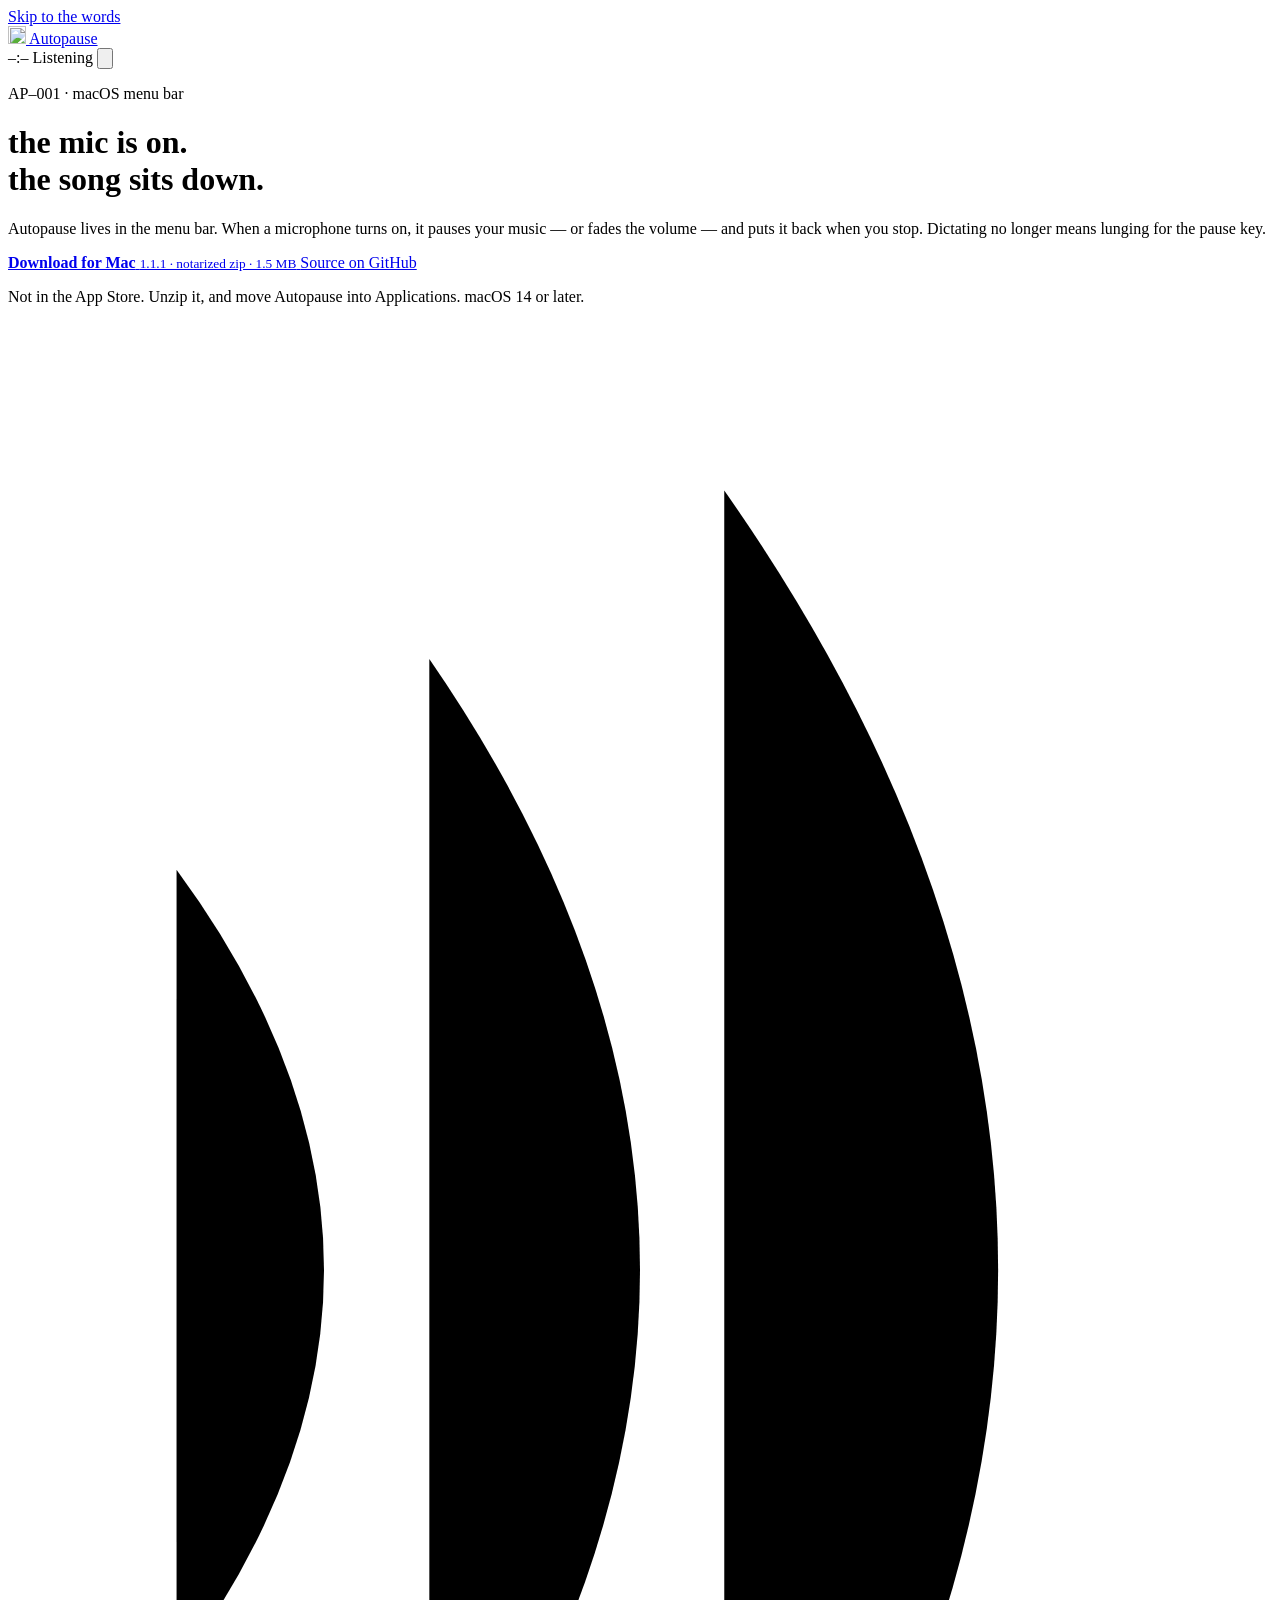
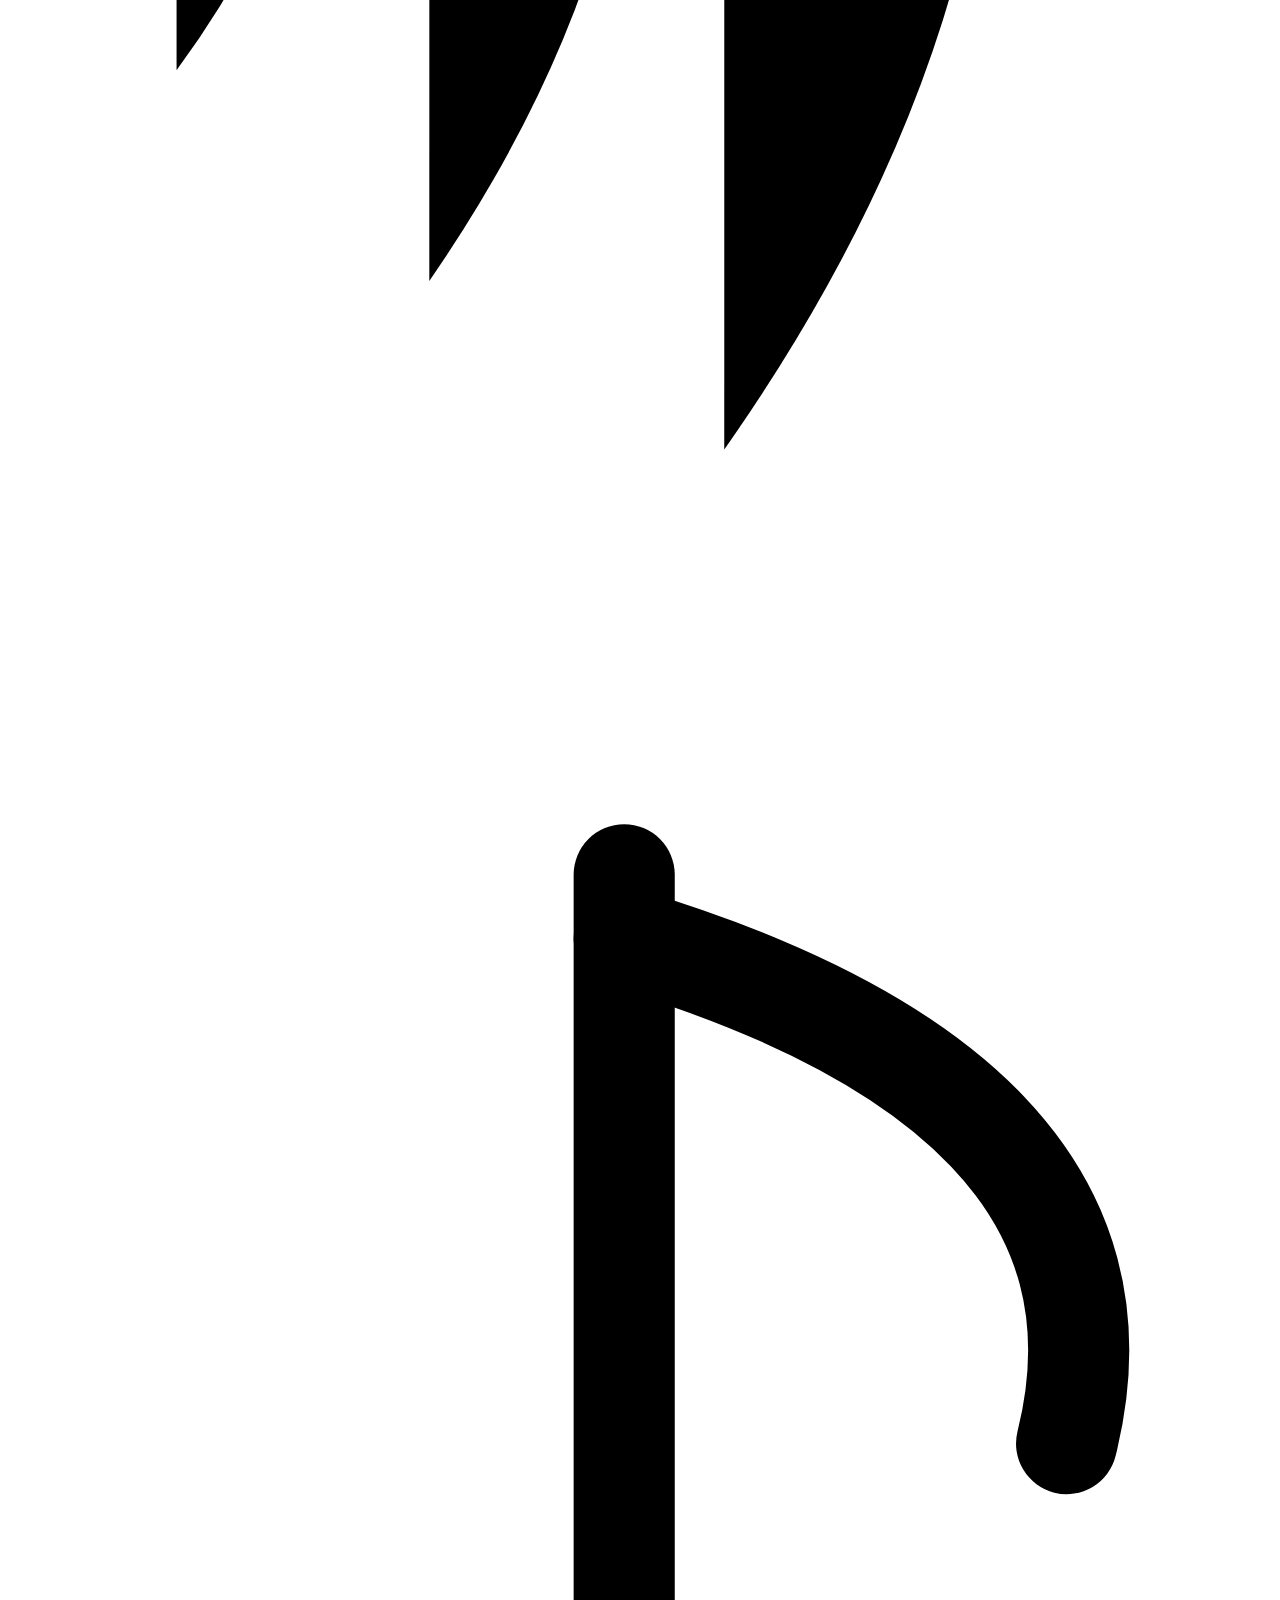
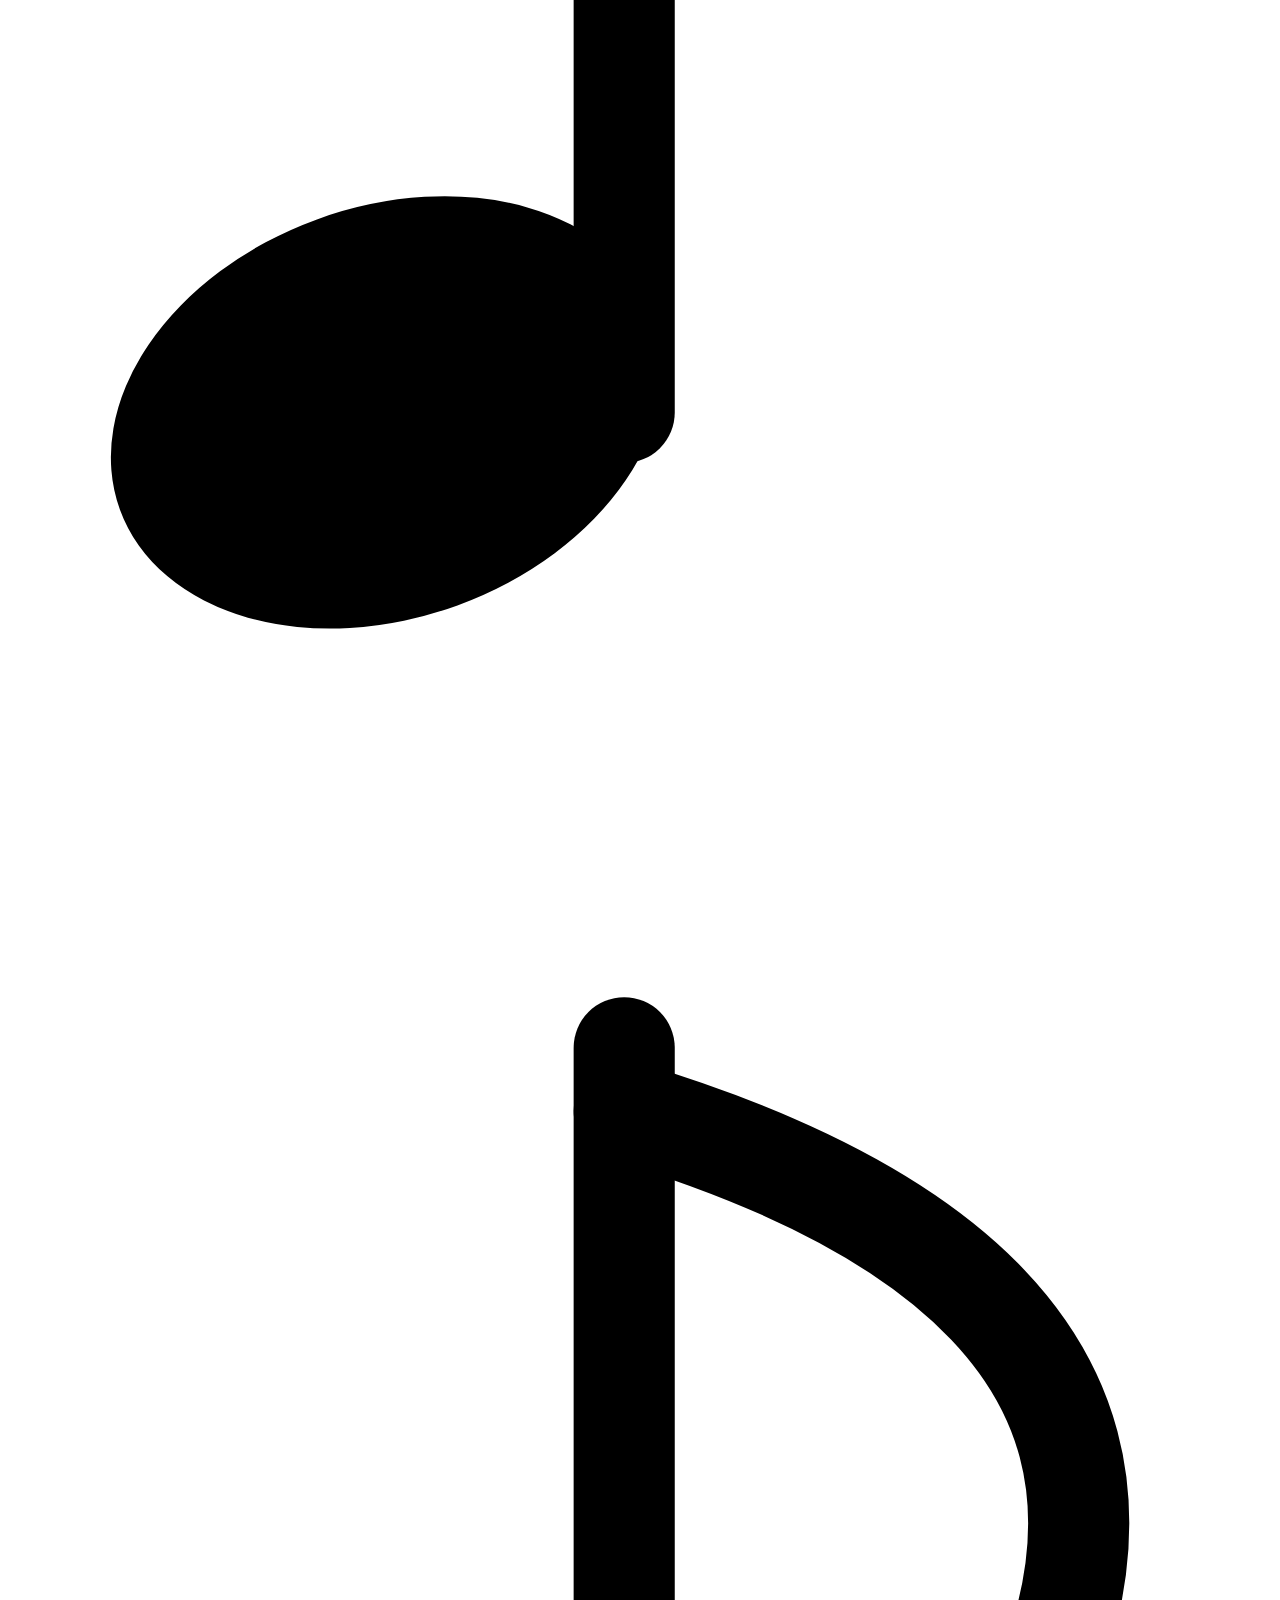
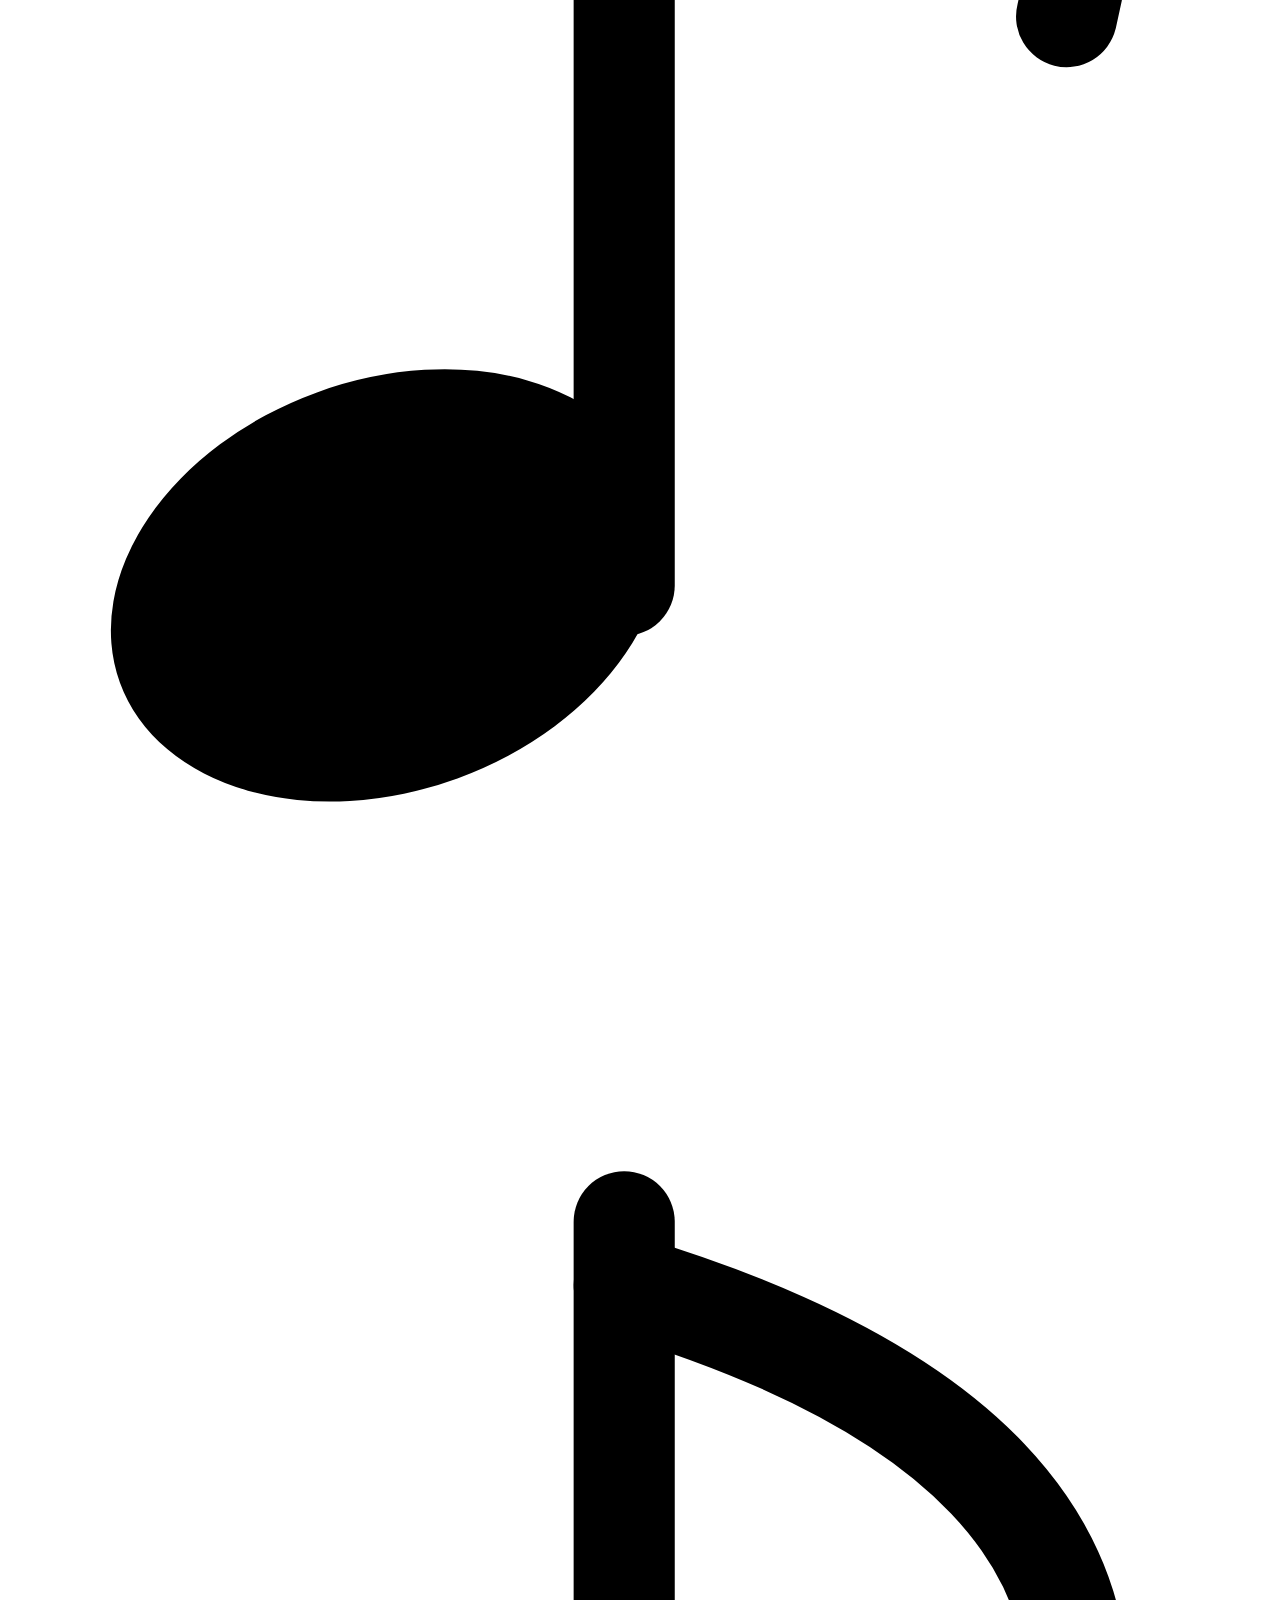
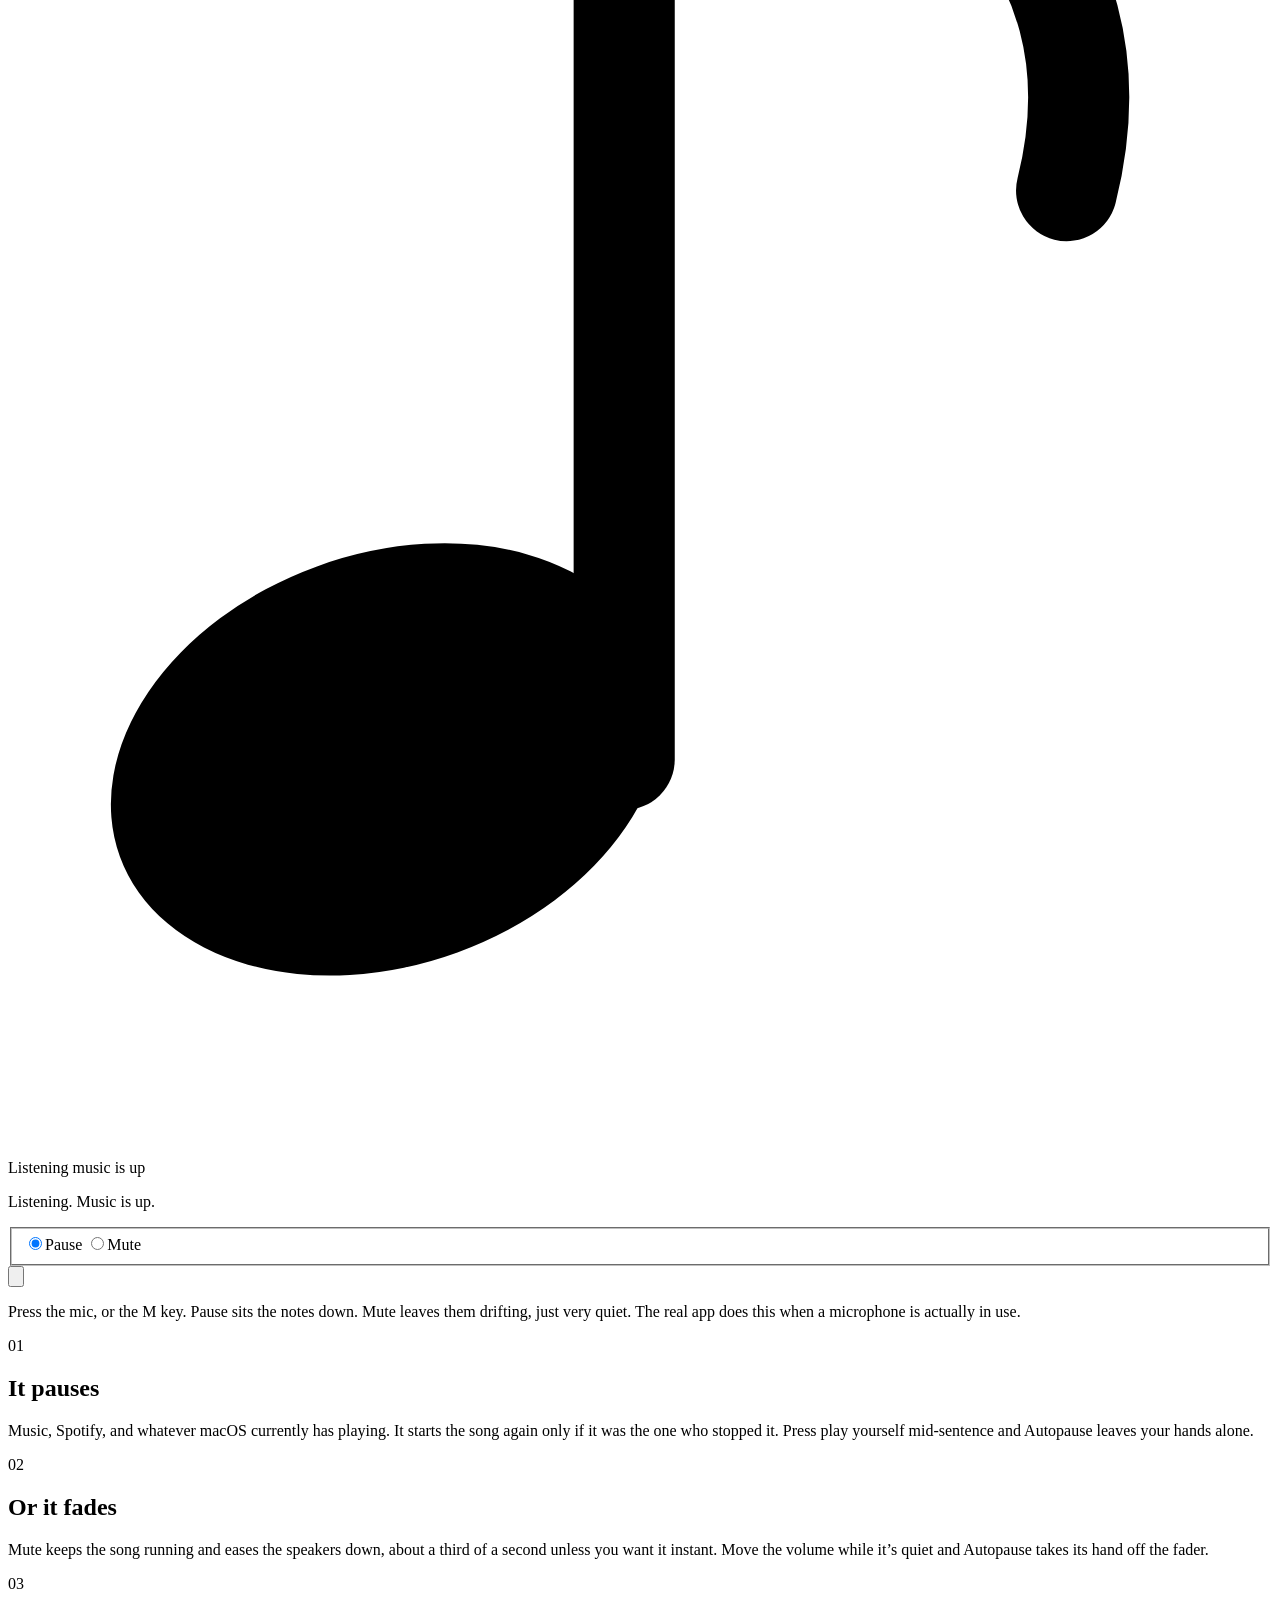
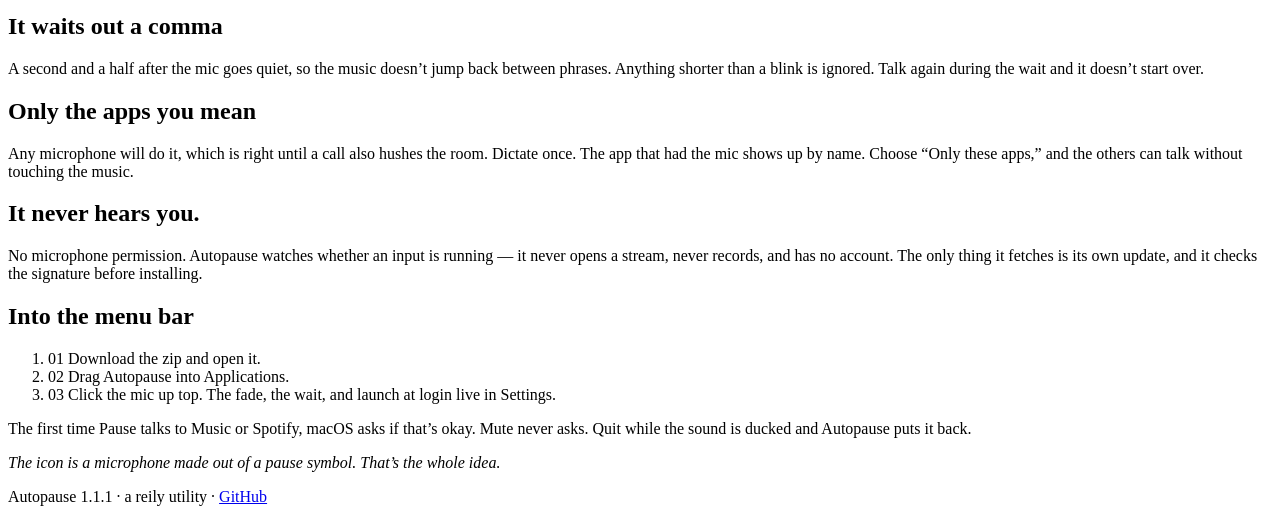
==== site/index.html @ 5b1c4da6 "Add the site for autopause.reily.app" ====
<!doctype html>
<html lang="en">
<head>
  <meta charset="utf-8">
  <meta name="viewport" content="width=device-width, initial-scale=1">
  <title>Autopause — the song sits down</title>
  <meta name="description" content="A Mac menu-bar app that pauses or fades your music while a microphone is in use. Nothing is recorded.">
  <link rel="canonical" href="https://autopause.reily.app/">
  <meta property="og:title" content="Autopause — the song sits down">
  <meta property="og:description" content="A Mac menu-bar app that pauses or fades your music while a microphone is in use. Nothing is recorded.">
  <meta property="og:type" content="website">
  <meta property="og:url" content="https://autopause.reily.app/">
  <meta property="og:image" content="https://autopause.reily.app/og.png">
  <meta name="twitter:card" content="summary_large_image">
  <meta name="theme-color" content="#141c27">
  <link rel="icon" href="/favicon.svg" type="image/svg+xml">
  <link rel="apple-touch-icon" href="/apple-touch-icon.png">
  <link rel="preload" href="/fonts/caprasimo.woff2" as="font" type="font/woff2" crossorigin>
  <link rel="stylesheet" href="/styles.css">
</head>
<body data-state="idle" data-mode="pause">
  <a class="skip" href="#content">Skip to the words</a>
  <header class="bar">
    <a class="brand" href="#top">
      <img src="/apple-touch-icon.png" width="18" height="18" alt="">
      Autopause
    </a>
    <div class="bar-right">
      <time class="clock" id="clock">–:–</time>
      <span class="bar-status" id="bar-status" aria-hidden="true">Listening</span>
      <button type="button" class="bar-mic" id="bar-mic" aria-pressed="false" aria-label="Pretend the microphone is in use">
        <svg viewBox="0 0 64 64" aria-hidden="true">
          <rect x="24" y="10" width="6.5" height="22" rx="3.2" fill="currentColor"/>
          <rect x="33.5" y="10" width="6.5" height="22" rx="3.2" fill="currentColor"/>
          <path d="M16 30v5.5c0 8.8 7.2 15 16 15s16-6.2 16-15V30" fill="none" stroke="currentColor" stroke-width="3.6" stroke-linecap="round"/>
          <path d="M32 50.5V58M24 58h16" fill="none" stroke="currentColor" stroke-width="3.6" stroke-linecap="round"/>
          <path class="slash" d="M16 50 L48 14" fill="none" stroke="currentColor" stroke-width="3.6" stroke-linecap="round"/>
        </svg>
      </button>
    </div>
  </header>

  <main class="wrap" id="top">
    <div class="hero" id="content">
      <p class="kicker">AP–001 <span aria-hidden="true">·</span> macOS menu bar</p>
      <h1>the mic is on.<br><span>the song sits down.</span></h1>
      <div class="pitch">
        <p class="lede">Autopause lives in the menu bar. When a microphone turns on, it pauses your music — or fades the volume — and puts it back when you stop. Dictating no longer means lunging for the pause key.</p>
        <div class="cta">
          <a class="dl" href="https://github.com/zhigang1992/autopause/releases/download/v1.1.1/Autopause-1.1.1.zip">
            <strong>Download for Mac</strong>
            <small>1.1.1 · notarized zip · 1.5 MB</small>
          </a>
          <a class="textlink" href="https://github.com/zhigang1992/autopause">Source on GitHub</a>
        </div>
        <p class="fine">Not in the App Store. Unzip it, and move Autopause into Applications. macOS 14 or later.</p>
      </div>

      <section class="demo" aria-label="A small radio you can hush">
        <div class="radio">
          <div class="stage-top">
            <div class="grille" aria-hidden="true"><span class="cone"></span></div>
            <div class="sky" aria-hidden="true">
              <svg class="arcs" viewBox="0 0 60 90">
                <path class="arc a1" d="M8 26q14 19 0 38"/>
                <path class="arc a2" d="M20 16q20 29 0 58"/>
                <path class="arc a3" d="M34 8q26 37 0 74"/>
              </svg>
              <span class="note n1"><i><svg viewBox="0 0 40 56"><ellipse cx="12" cy="44" rx="9" ry="6.5" transform="rotate(-20 12 44)" fill="currentColor"/><path d="M19.5 44V8" stroke="currentColor" stroke-width="3.2" stroke-linecap="round"/><path d="M19.5 10c10 3 16 8 14 16" fill="none" stroke="currentColor" stroke-width="3.2" stroke-linecap="round"/></svg></i></span>
              <span class="note n2"><i><svg viewBox="0 0 40 56"><ellipse cx="12" cy="44" rx="9" ry="6.5" transform="rotate(-20 12 44)" fill="currentColor"/><path d="M19.5 44V8" stroke="currentColor" stroke-width="3.2" stroke-linecap="round"/><path d="M19.5 10c10 3 16 8 14 16" fill="none" stroke="currentColor" stroke-width="3.2" stroke-linecap="round"/></svg></i></span>
              <span class="note n3"><i><svg viewBox="0 0 40 56"><ellipse cx="12" cy="44" rx="9" ry="6.5" transform="rotate(-20 12 44)" fill="currentColor"/><path d="M19.5 44V8" stroke="currentColor" stroke-width="3.2" stroke-linecap="round"/><path d="M19.5 10c10 3 16 8 14 16" fill="none" stroke="currentColor" stroke-width="3.2" stroke-linecap="round"/></svg></i></span>
            </div>
          </div>
          <div class="lcd" aria-hidden="true">
            <div class="lcd-row">
              <span class="led"></span>
              <p>
                <span class="lcd-1" id="lcd-1">Listening</span>
                <span class="lcd-2" id="lcd-2">music is up</span>
              </p>
            </div>
            <div class="grace"><span></span></div>
          </div>
          <p class="sr" id="live" aria-live="polite">Listening. Music is up.</p>
          <div class="controls">
            <fieldset class="switch" aria-label="How the music ducks">
              <label><input type="radio" name="mode" value="pause" checked><span>Pause</span></label>
              <label><input type="radio" name="mode" value="mute"><span>Mute</span></label>
            </fieldset>
            <button type="button" class="knob" id="mic" aria-pressed="false" aria-label="Pretend the microphone is in use">
              <svg viewBox="0 0 64 64" aria-hidden="true">
                <rect x="24" y="10" width="6.5" height="22" rx="3.2" fill="currentColor"/>
                <rect x="33.5" y="10" width="6.5" height="22" rx="3.2" fill="currentColor"/>
                <path d="M16 30v5.5c0 8.8 7.2 15 16 15s16-6.2 16-15V30" fill="none" stroke="currentColor" stroke-width="3.6" stroke-linecap="round"/>
                <path d="M32 50.5V58M24 58h16" fill="none" stroke="currentColor" stroke-width="3.6" stroke-linecap="round"/>
                <path class="slash" d="M16 50 L48 14" fill="none" stroke="currentColor" stroke-width="3.6" stroke-linecap="round"/>
              </svg>
            </button>
          </div>
          <div class="feet" aria-hidden="true"><i></i><i></i></div>
        </div>
        <p class="hint">Press the mic, or the M key. Pause sits the notes down. Mute leaves them drifting, just very quiet. The real app does this when a microphone is actually in use.</p>
      </section>
    </div>

    <section class="habits" aria-label="What it does">
      <article>
        <p class="num">01</p>
        <h2>It pauses</h2>
        <p>Music, Spotify, and whatever macOS currently has playing. It starts the song again only if it was the one who stopped it. Press play yourself mid-sentence and Autopause leaves your hands alone.</p>
      </article>
      <article>
        <p class="num">02</p>
        <h2>Or it fades</h2>
        <p>Mute keeps the song running and eases the speakers down, about a third of a second unless you want it instant. Move the volume while it’s quiet and Autopause takes its hand off the fader.</p>
      </article>
      <article>
        <p class="num">03</p>
        <h2>It waits out a comma</h2>
        <p>A second and a half after the mic goes quiet, so the music doesn’t jump back between phrases. Anything shorter than a blink is ignored. Talk again during the wait and it doesn’t start over.</p>
      </article>
    </section>

    <section class="block">
      <h2>Only the apps you mean</h2>
      <p>Any microphone will do it, which is right until a call also hushes the room. Dictate once. The app that had the mic shows up by name. Choose “Only these apps,” and the others can talk without touching the music.</p>
    </section>

    <section class="block shout">
      <h2>It never hears you.</h2>
      <p>No microphone permission. Autopause watches whether an input is running — it never opens a stream, never records, and has no account. The only thing it fetches is its own update, and it checks the signature before installing.</p>
    </section>

    <section class="block">
      <h2>Into the menu bar</h2>
      <ol class="steps">
        <li><span>01</span> Download the zip and open it.</li>
        <li><span>02</span> Drag Autopause into Applications.</li>
        <li><span>03</span> Click the mic up top. The fade, the wait, and launch at login live in Settings.</li>
      </ol>
      <p class="note-after">The first time Pause talks to Music or Spotify, macOS asks if that’s okay. Mute never asks. Quit while the sound is ducked and Autopause puts it back.</p>
    </section>

    <footer class="colophon">
      <p><em>The icon is a microphone made out of a pause symbol. That’s the whole idea.</em></p>
      <p>Autopause 1.1.1 · a reily utility · <a href="https://github.com/zhigang1992/autopause">GitHub</a></p>
    </footer>
  </main>
  <script src="/site.js"></script>
</body>
</html>
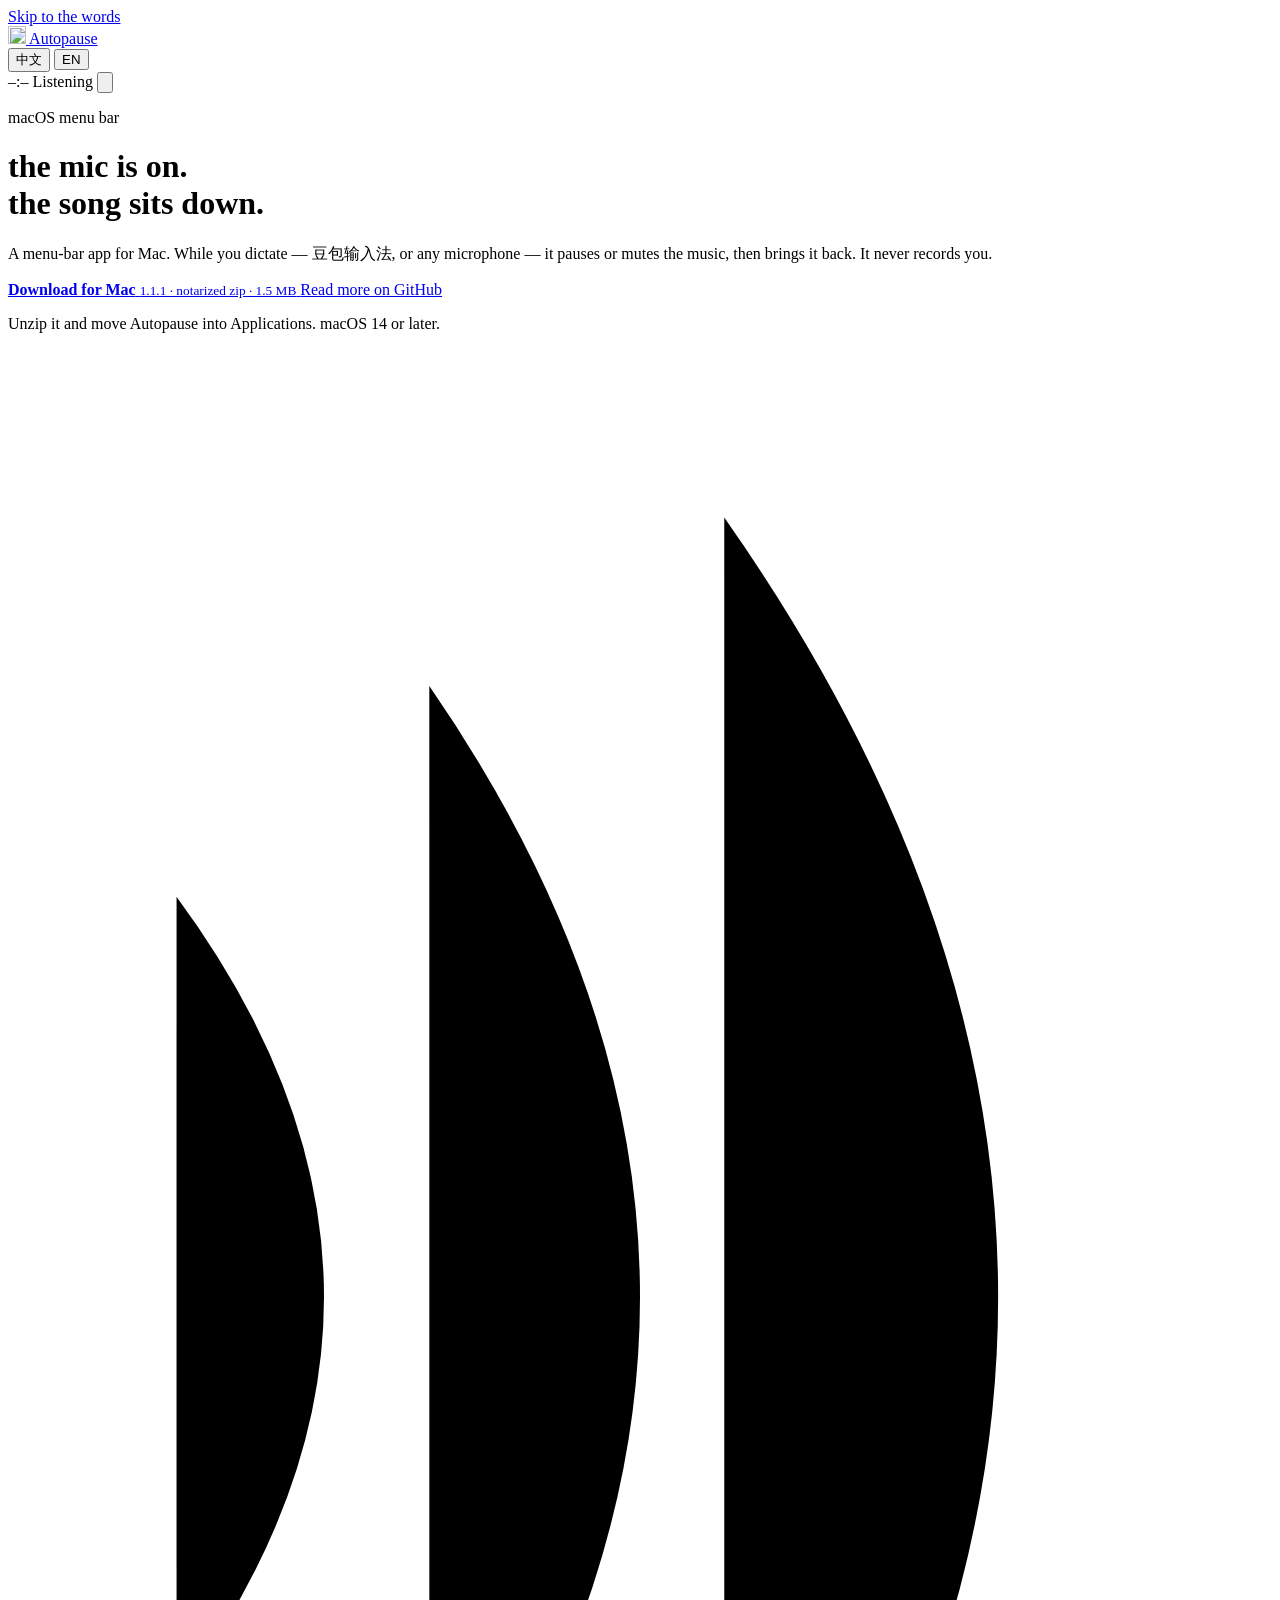
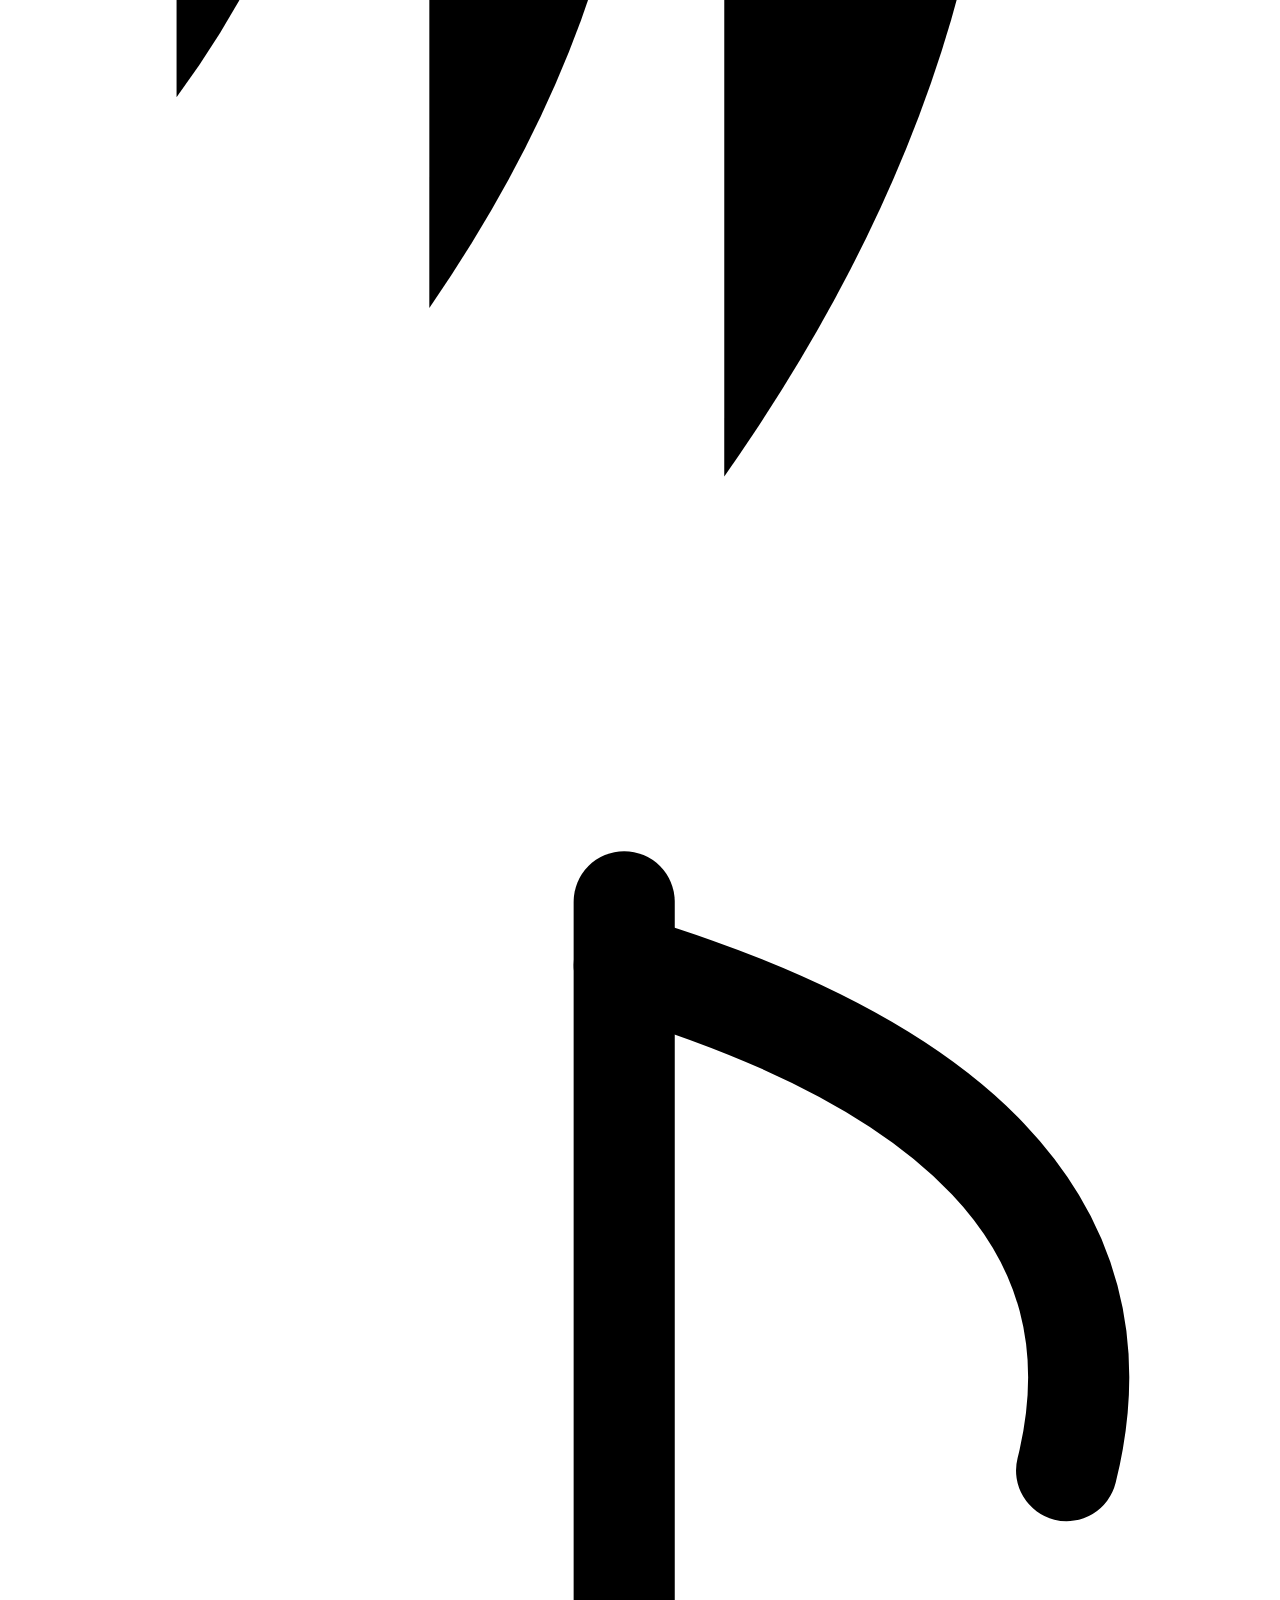
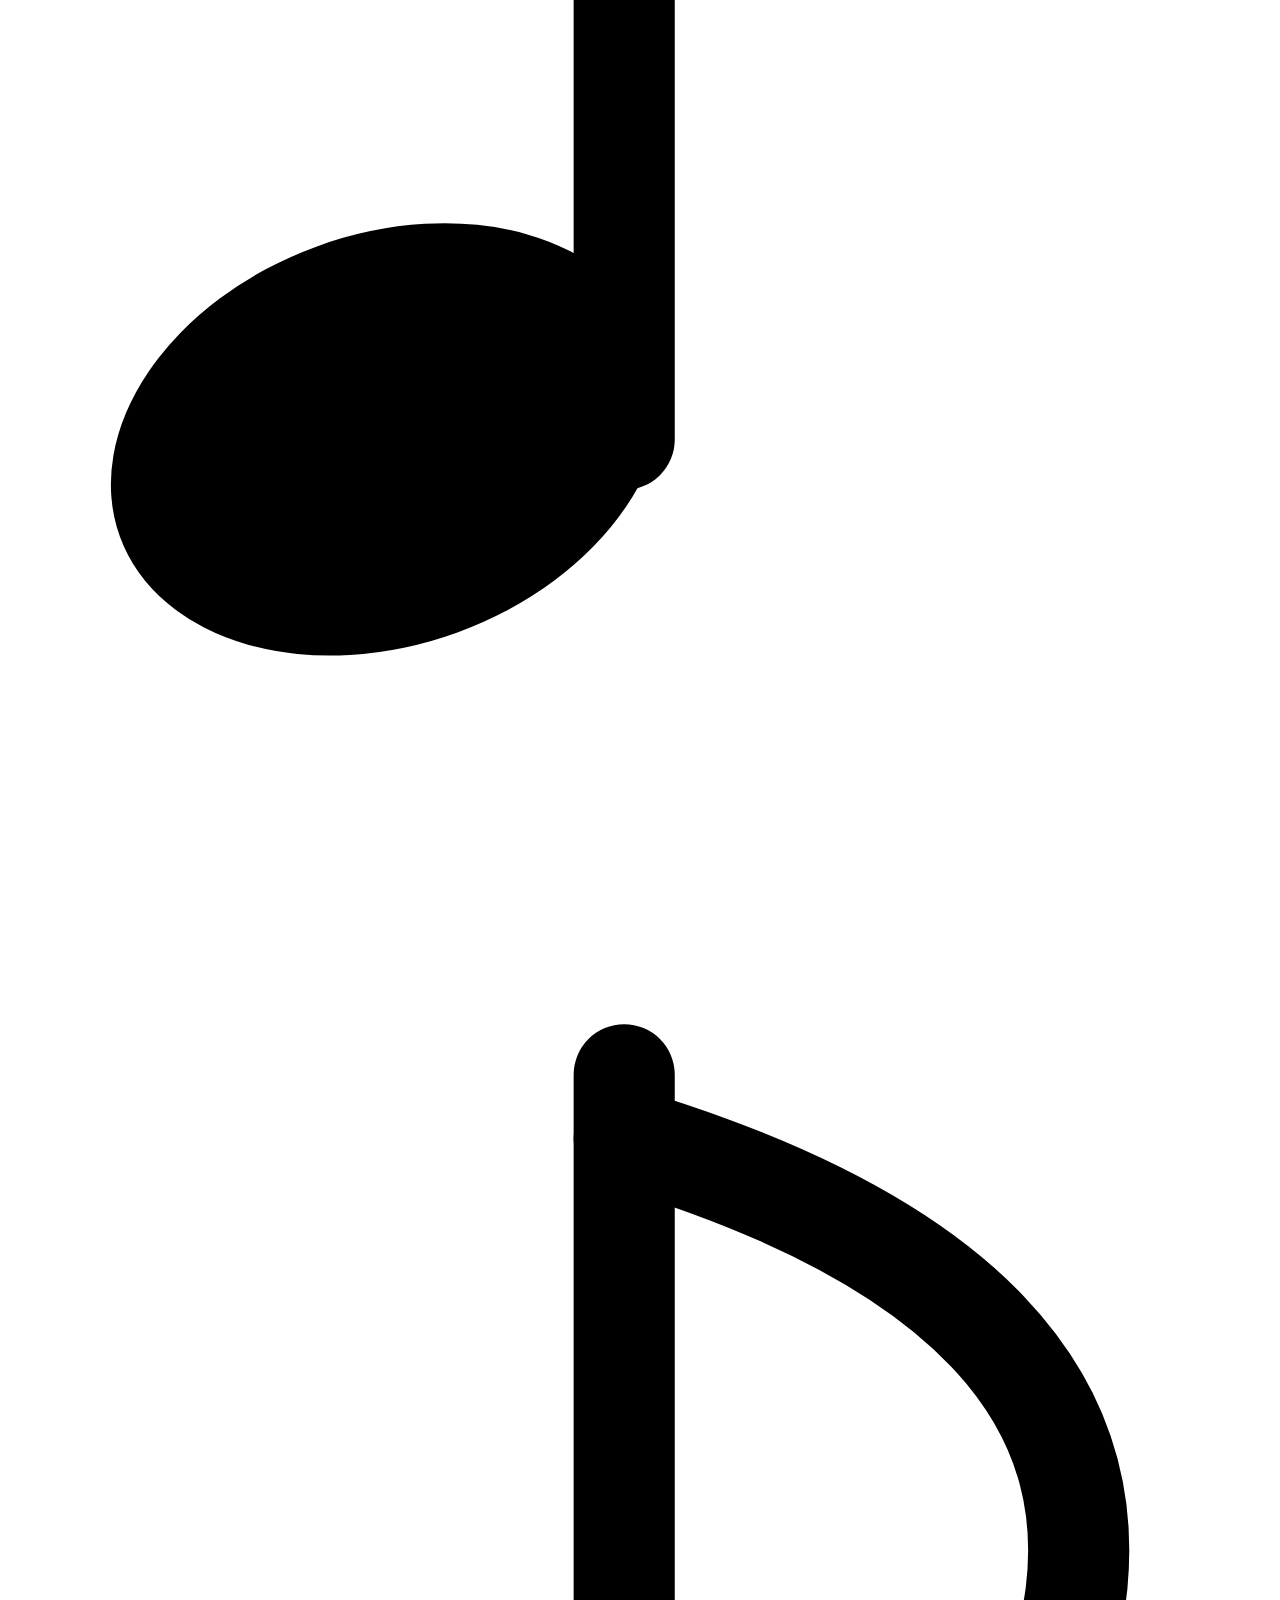
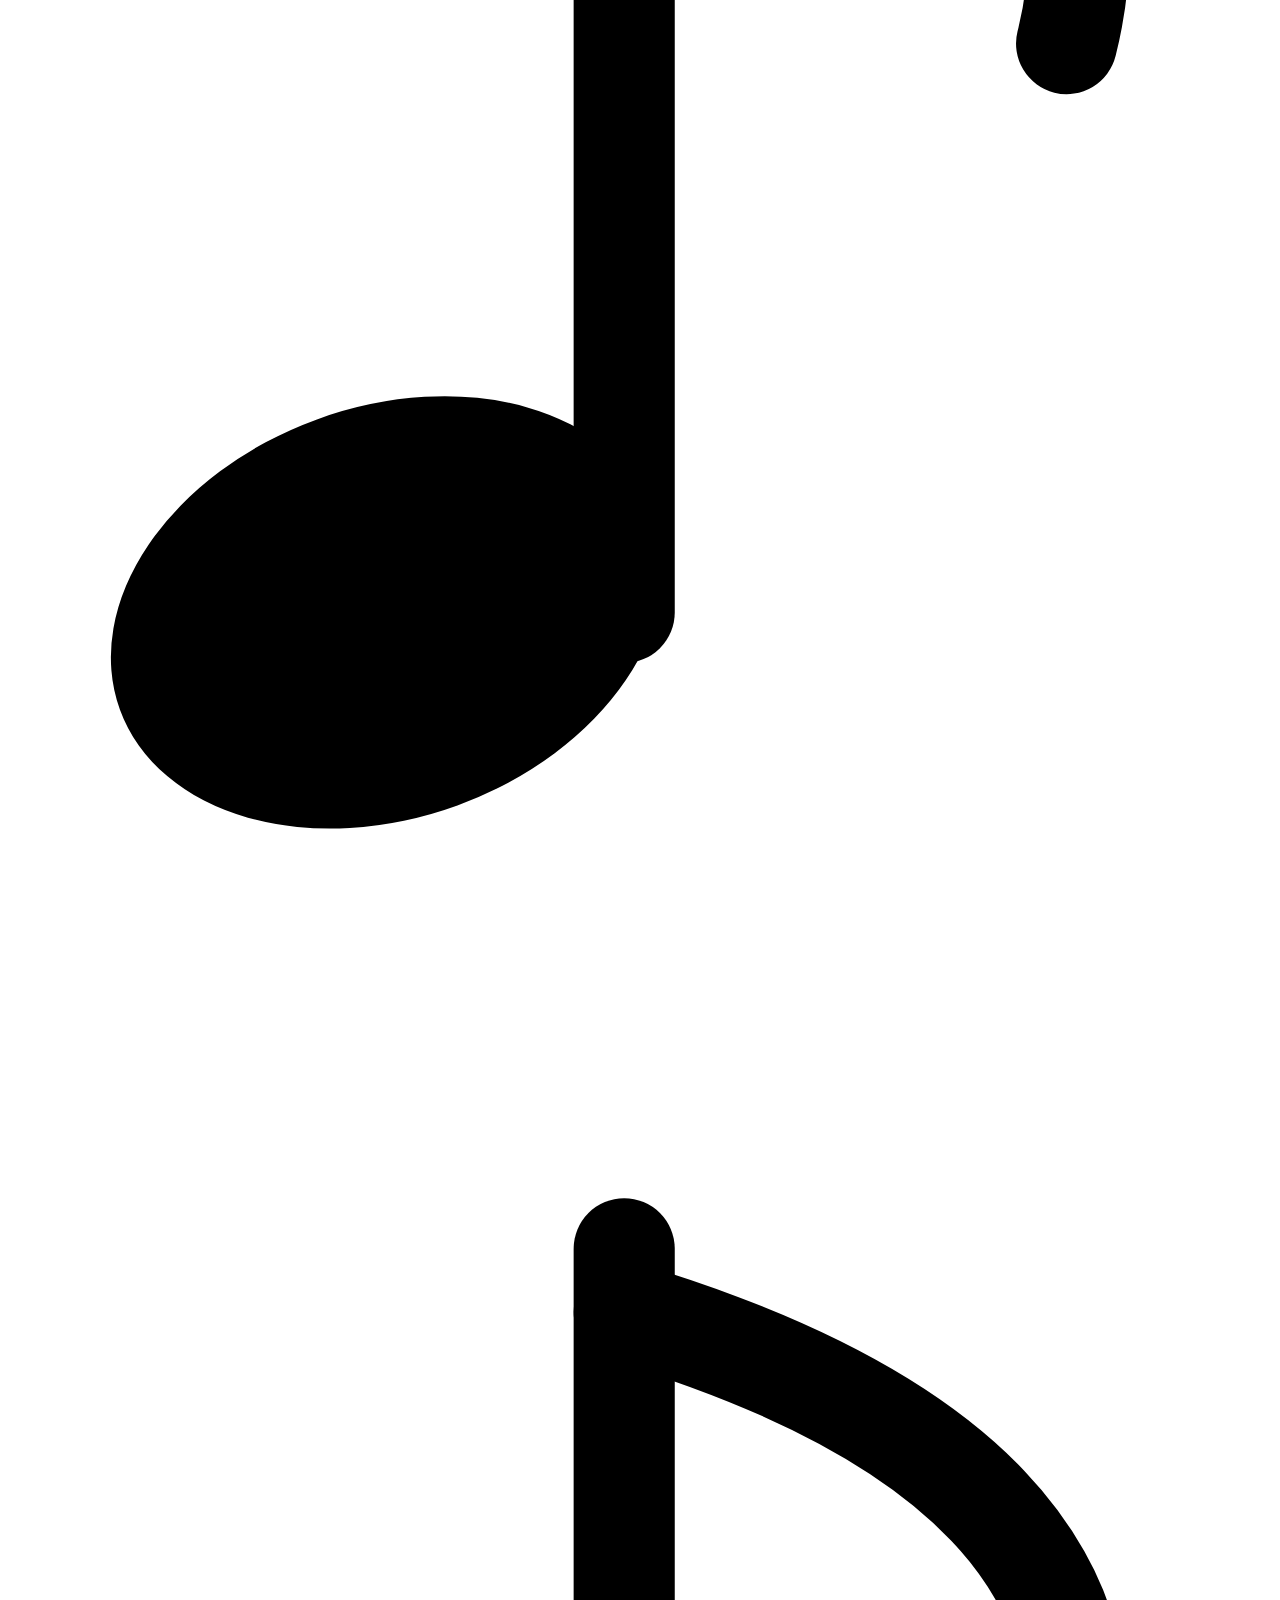
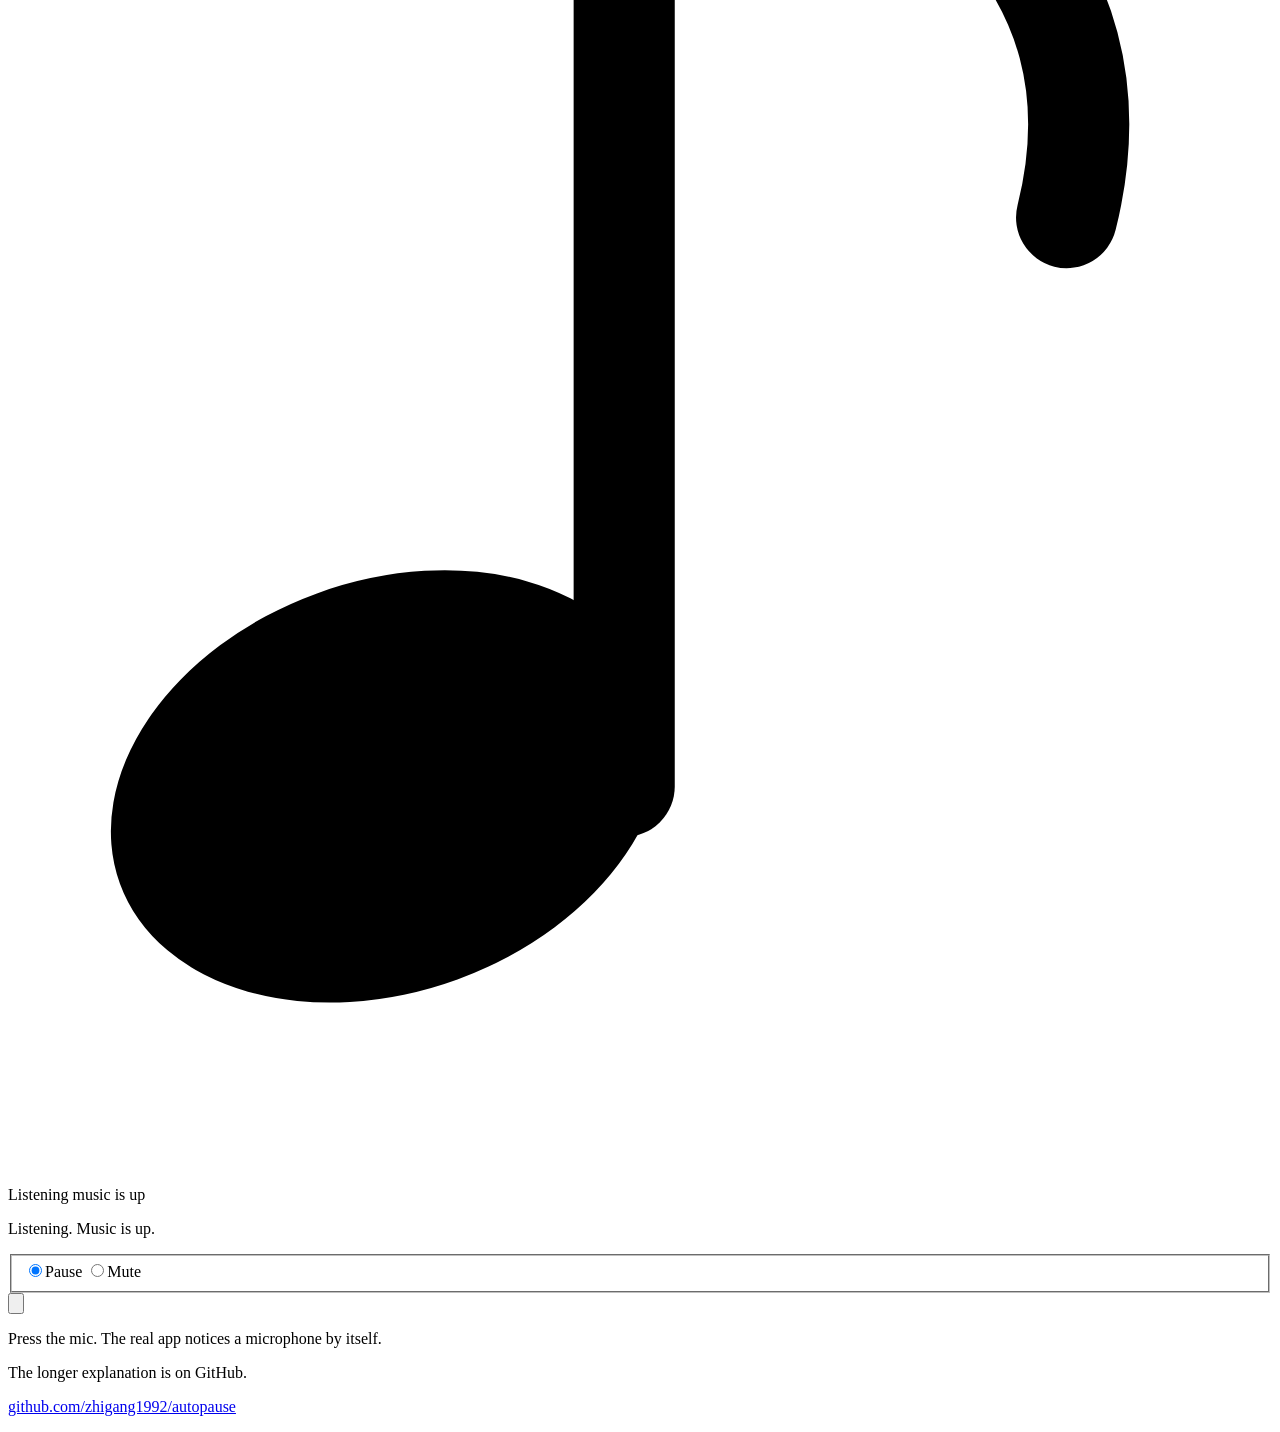
==== commit 8976a028: "Simplify the site and add Chinese" ====
--- a/site/index.html
+++ b/site/index.html
@@ -3,11 +3,11 @@
 <head>
   <meta charset="utf-8">
   <meta name="viewport" content="width=device-width, initial-scale=1">
-  <title>Autopause — the song sits down</title>
-  <meta name="description" content="A Mac menu-bar app that pauses or fades your music while a microphone is in use. Nothing is recorded.">
+  <title>Autopause — 听写的时候，音乐先安静</title>
+  <meta name="description" content="听写的时候，音乐先安静。A Mac menu-bar app that pauses or mutes your music while you dictate, including 豆包输入法. Nothing is recorded.">
   <link rel="canonical" href="https://autopause.reily.app/">
-  <meta property="og:title" content="Autopause — the song sits down">
-  <meta property="og:description" content="A Mac menu-bar app that pauses or fades your music while a microphone is in use. Nothing is recorded.">
+  <meta property="og:title" content="Autopause — 听写的时候，音乐先安静">
+  <meta property="og:description" content="麦克风在用的时候，暂停或静音正在放的音乐。给豆包输入法这类听写用。不录音。">
   <meta property="og:type" content="website">
   <meta property="og:url" content="https://autopause.reily.app/">
   <meta property="og:image" content="https://autopause.reily.app/og.png">
@@ -19,16 +19,20 @@
   <link rel="stylesheet" href="/styles.css">
 </head>
 <body data-state="idle" data-mode="pause">
-  <a class="skip" href="#content">Skip to the words</a>
+  <a class="skip" href="#content" data-i18n="skip">Skip to the words</a>
   <header class="bar">
     <a class="brand" href="#top">
       <img src="/apple-touch-icon.png" width="18" height="18" alt="">
       Autopause
     </a>
     <div class="bar-right">
+      <div class="lang" role="group" aria-label="Language">
+        <button type="button" data-set-lang="zh" aria-pressed="false">中文</button>
+        <button type="button" data-set-lang="en" aria-pressed="true">EN</button>
+      </div>
       <time class="clock" id="clock">–:–</time>
       <span class="bar-status" id="bar-status" aria-hidden="true">Listening</span>
-      <button type="button" class="bar-mic" id="bar-mic" aria-pressed="false" aria-label="Pretend the microphone is in use">
+      <button type="button" class="bar-mic" id="bar-mic" aria-pressed="false" data-i18n-aria="mic">
         <svg viewBox="0 0 64 64" aria-hidden="true">
           <rect x="24" y="10" width="6.5" height="22" rx="3.2" fill="currentColor"/>
           <rect x="33.5" y="10" width="6.5" height="22" rx="3.2" fill="currentColor"/>
@@ -42,21 +46,21 @@
 
   <main class="wrap" id="top">
     <div class="hero" id="content">
-      <p class="kicker">AP–001 <span aria-hidden="true">·</span> macOS menu bar</p>
-      <h1>the mic is on.<br><span>the song sits down.</span></h1>
+      <p class="kicker" data-i18n="kicker">macOS menu bar</p>
+      <h1><span data-i18n="h1a">the mic is on.</span><br><span class="accent" data-i18n="h1b">the song sits down.</span></h1>
       <div class="pitch">
-        <p class="lede">Autopause lives in the menu bar. When a microphone turns on, it pauses your music — or fades the volume — and puts it back when you stop. Dictating no longer means lunging for the pause key.</p>
+        <p class="lede" data-i18n="lede">A menu-bar app for Mac. While you dictate — 豆包输入法, or any microphone — it pauses or mutes the music, then brings it back. It never records you.</p>
         <div class="cta">
           <a class="dl" href="https://github.com/zhigang1992/autopause/releases/download/v1.1.1/Autopause-1.1.1.zip">
-            <strong>Download for Mac</strong>
-            <small>1.1.1 · notarized zip · 1.5 MB</small>
+            <strong data-i18n="dl">Download for Mac</strong>
+            <small data-i18n="dlsmall">1.1.1 · notarized zip · 1.5 MB</small>
           </a>
-          <a class="textlink" href="https://github.com/zhigang1992/autopause">Source on GitHub</a>
+          <a class="textlink" href="https://github.com/zhigang1992/autopause#这是做什么的" data-i18n="more">Read more on GitHub</a>
         </div>
-        <p class="fine">Not in the App Store. Unzip it, and move Autopause into Applications. macOS 14 or later.</p>
+        <p class="fine" data-i18n="fine">Unzip it and move Autopause into Applications. macOS 14 or later.</p>
       </div>
 
-      <section class="demo" aria-label="A small radio you can hush">
+      <section class="demo" aria-label="Try it">
         <div class="radio">
           <div class="stage-top">
             <div class="grille" aria-hidden="true"><span class="cone"></span></div>
@@ -83,11 +87,11 @@
           </div>
           <p class="sr" id="live" aria-live="polite">Listening. Music is up.</p>
           <div class="controls">
-            <fieldset class="switch" aria-label="How the music ducks">
-              <label><input type="radio" name="mode" value="pause" checked><span>Pause</span></label>
-              <label><input type="radio" name="mode" value="mute"><span>Mute</span></label>
+            <fieldset class="switch" data-i18n-aria="switch">
+              <label><input type="radio" name="mode" value="pause" checked><span data-i18n="pause">Pause</span></label>
+              <label><input type="radio" name="mode" value="mute"><span data-i18n="mute">Mute</span></label>
             </fieldset>
-            <button type="button" class="knob" id="mic" aria-pressed="false" aria-label="Pretend the microphone is in use">
+            <button type="button" class="knob" id="mic" aria-pressed="false" data-i18n-aria="mic">
               <svg viewBox="0 0 64 64" aria-hidden="true">
                 <rect x="24" y="10" width="6.5" height="22" rx="3.2" fill="currentColor"/>
                 <rect x="33.5" y="10" width="6.5" height="22" rx="3.2" fill="currentColor"/>
@@ -99,51 +103,13 @@
           </div>
           <div class="feet" aria-hidden="true"><i></i><i></i></div>
         </div>
-        <p class="hint">Press the mic, or the M key. Pause sits the notes down. Mute leaves them drifting, just very quiet. The real app does this when a microphone is actually in use.</p>
+        <p class="hint" data-i18n="hint">Press the mic. The real app notices a microphone by itself.</p>
       </section>
     </div>
 
-    <section class="habits" aria-label="What it does">
-      <article>
-        <p class="num">01</p>
-        <h2>It pauses</h2>
-        <p>Music, Spotify, and whatever macOS currently has playing. It starts the song again only if it was the one who stopped it. Press play yourself mid-sentence and Autopause leaves your hands alone.</p>
-      </article>
-      <article>
-        <p class="num">02</p>
-        <h2>Or it fades</h2>
-        <p>Mute keeps the song running and eases the speakers down, about a third of a second unless you want it instant. Move the volume while it’s quiet and Autopause takes its hand off the fader.</p>
-      </article>
-      <article>
-        <p class="num">03</p>
-        <h2>It waits out a comma</h2>
-        <p>A second and a half after the mic goes quiet, so the music doesn’t jump back between phrases. Anything shorter than a blink is ignored. Talk again during the wait and it doesn’t start over.</p>
-      </article>
-    </section>
-
-    <section class="block">
-      <h2>Only the apps you mean</h2>
-      <p>Any microphone will do it, which is right until a call also hushes the room. Dictate once. The app that had the mic shows up by name. Choose “Only these apps,” and the others can talk without touching the music.</p>
-    </section>
-
-    <section class="block shout">
-      <h2>It never hears you.</h2>
-      <p>No microphone permission. Autopause watches whether an input is running — it never opens a stream, never records, and has no account. The only thing it fetches is its own update, and it checks the signature before installing.</p>
-    </section>
-
-    <section class="block">
-      <h2>Into the menu bar</h2>
-      <ol class="steps">
-        <li><span>01</span> Download the zip and open it.</li>
-        <li><span>02</span> Drag Autopause into Applications.</li>
-        <li><span>03</span> Click the mic up top. The fade, the wait, and launch at login live in Settings.</li>
-      </ol>
-      <p class="note-after">The first time Pause talks to Music or Spotify, macOS asks if that’s okay. Mute never asks. Quit while the sound is ducked and Autopause puts it back.</p>
-    </section>
-
     <footer class="colophon">
-      <p><em>The icon is a microphone made out of a pause symbol. That’s the whole idea.</em></p>
-      <p>Autopause 1.1.1 · a reily utility · <a href="https://github.com/zhigang1992/autopause">GitHub</a></p>
+      <p data-i18n="foot">The longer explanation is on GitHub.</p>
+      <p><a href="https://github.com/zhigang1992/autopause#这是做什么的">github.com/zhigang1992/autopause</a></p>
     </footer>
   </main>
   <script src="/site.js"></script>
